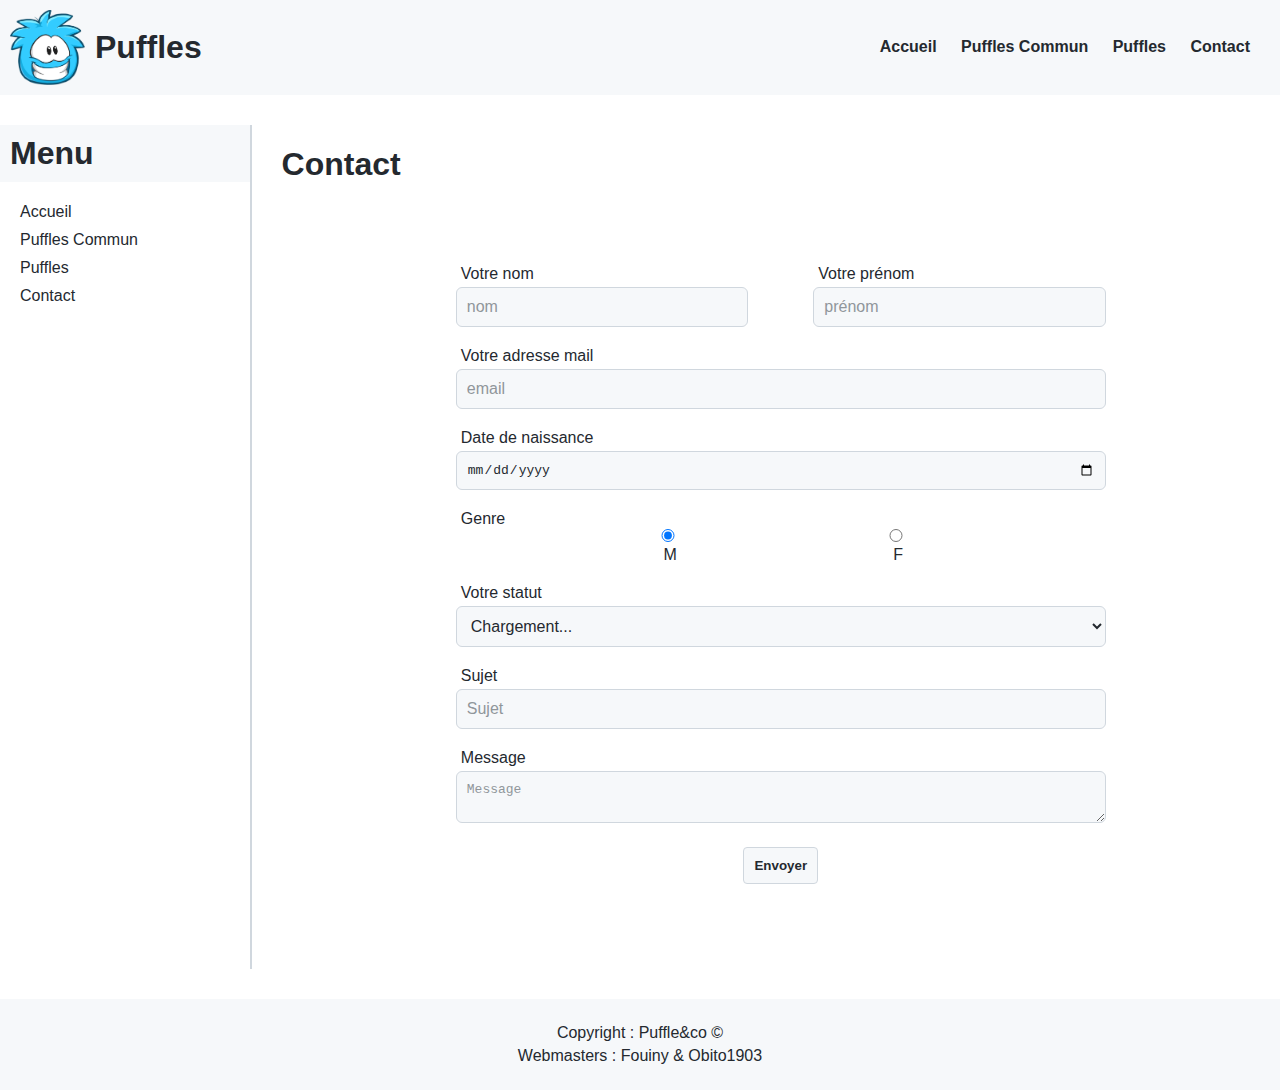
==== html/contact.html @ 1af2e50c "fixed routing" ====
<!DOCTYPE html>
<html lang="en">

    <head>
        <meta charset="UTF-8">
        <meta http-equiv="X-UA-Compatible" content="IE=edge">
        <link rel="stylesheet" href="assets/css/style.css">
        <script src="assets/js/metiers.js"></script>
        <title>Contact</title>
    </head>

    <body>
        <div id="header" class="dark-bg">
            <img class="logo" src="assets/images/logo.png">
            <div class="title">
                <h1 class="title">Puffles</h1>
            </div>
            <nav class="h-menu">
                <ul>
                    <li><a href="index.html">Accueil</a></li>
                    <li> Puffles Commun</li>
                    <li>Puffles </li>
                    <li><a href="contact.html">Contact</a></li>
                </ul>
            </nav>
        </div>

        <div id="vertical-center">
            <div id="menu" class="column-left inline vl">
                <h1 class="box-title">Menu</h1>
                <nav class="v-menu">
                    <ul>
                        <li><a href="index.html">Accueil</a></li>
                        <li> Puffles Commun</li>
                        <li>Puffles </li>
                        <li><a href="contact.html">Contact</a></li>
                    </ul>
                </nav>
            </div>
            <div id="main" class="column-right inline floating-container">
                <h1>Contact</h1>
                <div class="content">
                    <form action="javascript:submit();">
                        <div class="contact-form">
                            <div class="col-half-left">
                                <label>Votre nom</label>
                                <input name="nom" placeholder="nom" type="text">
                            </div>
                            <div class="col-half-right">
                                <label>Votre prénom</label>
                                <input name="prenom" placeholder="prénom" type="text">
                            </div>
                            <div class="col-full">
                                <label>Votre adresse mail</label>
                                <input name="mail" placeholder="email" type="email">
                            </div>
                            <div class="col-full">
                                <label>Date de naissance</label><br>
                                <input placeholder="jj/mm/aaaa" type="date">
                            </div>
                            <div class="col-full">
                                <label>Genre</label><br>
                                <div class="radio">
                                    <div>
                                        <input id="male" type="radio" name="genre" value="M" checked>
                                        <label for="male">M</label>
                                    </div>
                                    <div>
                                        <input id="female" type="radio" name="genre" value="F">
                                        <label for="female">F</label>
                                    </div>
                                </div>
                            </div>
                            <div class="col-full">
                                <label>Votre statut</label><br>
                                <select id="metiers">
                                    <option value disabled selected>Chargement...</option>
                                </select>
                            </div>
                            <div class="col-full">
                                <label>Sujet</label>
                                <input placeholder="Sujet" name="sujet">
                            </div>
                            <div class="col-full">
                                <label>Message</label>
                                <textarea placeholder="Message" name="message"></textarea>
                            </div>
                            <div class="col-full">
                                <button type="submit">Envoyer</button>
                            </div>
                        </div>
                    </form>

                </div>
            </div>
        </div>
        <div id="footer" class="dark-bg">
            <!-- <h3 class="footer">Puffle</h3> -->
            <p class="footer">Copyright : Puffle&co ©</p>
            <p class="footer">Webmasters : Fouiny & Obito1903</p>
        </div>

    </body>

</html>
---- html/assets/css/style.css ----
:root {
    --bg: #0D1117;
    --border-color: #30363d;
    --text-color: #c9d1d9;
    --text-color-hover: #f0f6fc;

    --low-bg: #010409;
    --low-text-color: #444c56;

    --high-bg: #161B22;
    --high-bg-hover: #161B22;
    --high-border-color: #444c56;
    --high-text-color: #f0f6fc;
    --high-text-color-hover: #c9d1d9;

    --higher-bg: #30363d;
    --higher-border-color: #444c56;
    --higher-text-color: #ffffff;
}

@media (prefers-color-scheme: light) {
    :root{
        --bg: #FFFFFF;
        --border-color: #d0d7de;
        --text-color: #24292f;
        --text-color-hover: #2e353d;

        --low-bg: #f6f8fa;
        --low-text-color: #30363d;

        --high-bg: #f6f8fa;
        --high-bg-hover: #f6f8fa;
        --high-border-color: #d0d7de;
        --high-text-color: #24292f;
        --high-text-color-hover: #2e353d;

        --higher-bg: #eeeeee;
        --higher-border-color: #d0d7de;
        --higher-text-color: #171b1f;
    }
}

body {
    margin: 0;
    padding: 0;
    overflow-x: hidden;
    font-family: Arial, Helvetica, sans-serif;
    min-height: 100vh;
    display: flex;
    flex-direction: column;
    align-items: stretch;

    background-color: var(--bg);
    color: var(--text-color);
    border-color: var(--border-color);
}

p {
    margin: 0;
}

a:link, a:visited {
    color: unset;
    text-decoration: unset;
}

#vertical-center {
    display: flex;
    /* padding-left: 5px;
    padding-right: 5px; */
    flex-grow: 2;
    margin-bottom: 30px;
    margin-top: 30px;
}

#header {
    display: flex;
    align-items: center;
    flex-wrap: nowrap;
    background: var(--high-bg);
    color: var(--high-text-color);
}

#header li:hover {
    color: var(--text-darker)
}

#footer {
    background: var(--high-bg);
    color: var(--text-color);
    text-align: center;
    padding: 20px;
}

li:hover {
    color: var(--text-lighter);
}

nav.h-menu {
    flex-grow: 4;
    white-space: nowrap;
    margin-right: 20px;
}

nav.h-menu>ul {
    text-align: center;
}

nav.h-menu>ul>li {
    font-weight: bold;
    margin-left: 10px;
    margin-right: 10px;
    display: inline-block;
}

nav.v-menu>ul {
    list-style-type: none;
    /* margin-left: 20px; */
    padding: 0;
}

nav.v-menu>ul>li {
    padding: 5px;
    padding-left: 20px;
    /* margin-bottom: 10px; */
}

nav.v-menu>ul>li:hover {
    background-color: var(--high-bg-hover);
}

p.footer {
    margin: 5px;
}

.dark-bg {
    background-color: var(--bg-secondary);
    border-color: var(--border-primary);
}

.box-title {
    margin: 0;
    padding: 10px;
    padding-left: 10px;
    color: var(--high-text-color);
    background-color: var(--high-bg);
}

.boxed {
    margin: 4px;
    border-width: 1px;
    border-style: solid;
    border-radius: 6px;
}

.vl {
    border-right: 2px solid var(--border-color);
}

div.content {
    padding-top: 0px;
    padding: 20px;
}

.floating-container {
    margin-left: 30px;
}

.column-left {
    flex: 20%;
}

.column-right {
    flex: 80%;
}

.inline {
    display: inline-block;
}

div .title {
    text-align: left;
    font-size: 69;
    width: 100%;
}

.logo {
    margin: 10px;
    max-width: 75px;
    max-height: 75px;
}

form {
    all: inherit;
}

.contact-form {
    width: 650px;
    max-width: 100%;
    margin: 20px auto 25px auto;
}

.contact-form>div {
    margin-bottom: 20px;
}

.contact-form label {
    margin-left: 5px;
}

.col-half-left {
    float: left;
    width: 45%;
}

.col-half-right {
    float: right;
    width: 45%;
}

.col-full {
    display: inline-block;
    width: 100%;
}

.contact-form input, .contact-form input[type=date], .contact-form select, .contact-form textarea {
    margin-top: 4px;
    padding: 10px;
    font-size: medium;
    color: inherit;
    background-color: var(--low-bg);
    border: 1px solid var(--border-color);
    border-radius: 6px;
    width: 100%;
    box-sizing: border-box;
}

#picker {
    background: #90969b;
}

::placeholder {
    color: #90969b;
}

.contact-form button[type=submit] {
    color: inherit;
    font-weight: bold;
    border: 1px solid var(--high-border-color);
    padding: 10px;
    border-radius: 4px;
    background-color: var(--high-bg);
    display: block;
    margin-left: auto;
    margin-right: auto;
    width: fit-content;
}

.contact-form button[type=submit]:hover {
    color: var(--higher-text-color);
    background-color: var(--higher-bg);
    border-color: var(--high-border-color);
}

.contact-form .radio {
    display: flex;
    justify-content: space-evenly;
    align-content: center;
    align-items: center;
}

.radio>div {
    text-align: center;
}

input[type=radio] {
    margin: 0%;
    padding: 0%;
}

img.shop {
    max-width: 50px;
    max-height: 50px;
    margin: 10px;
}
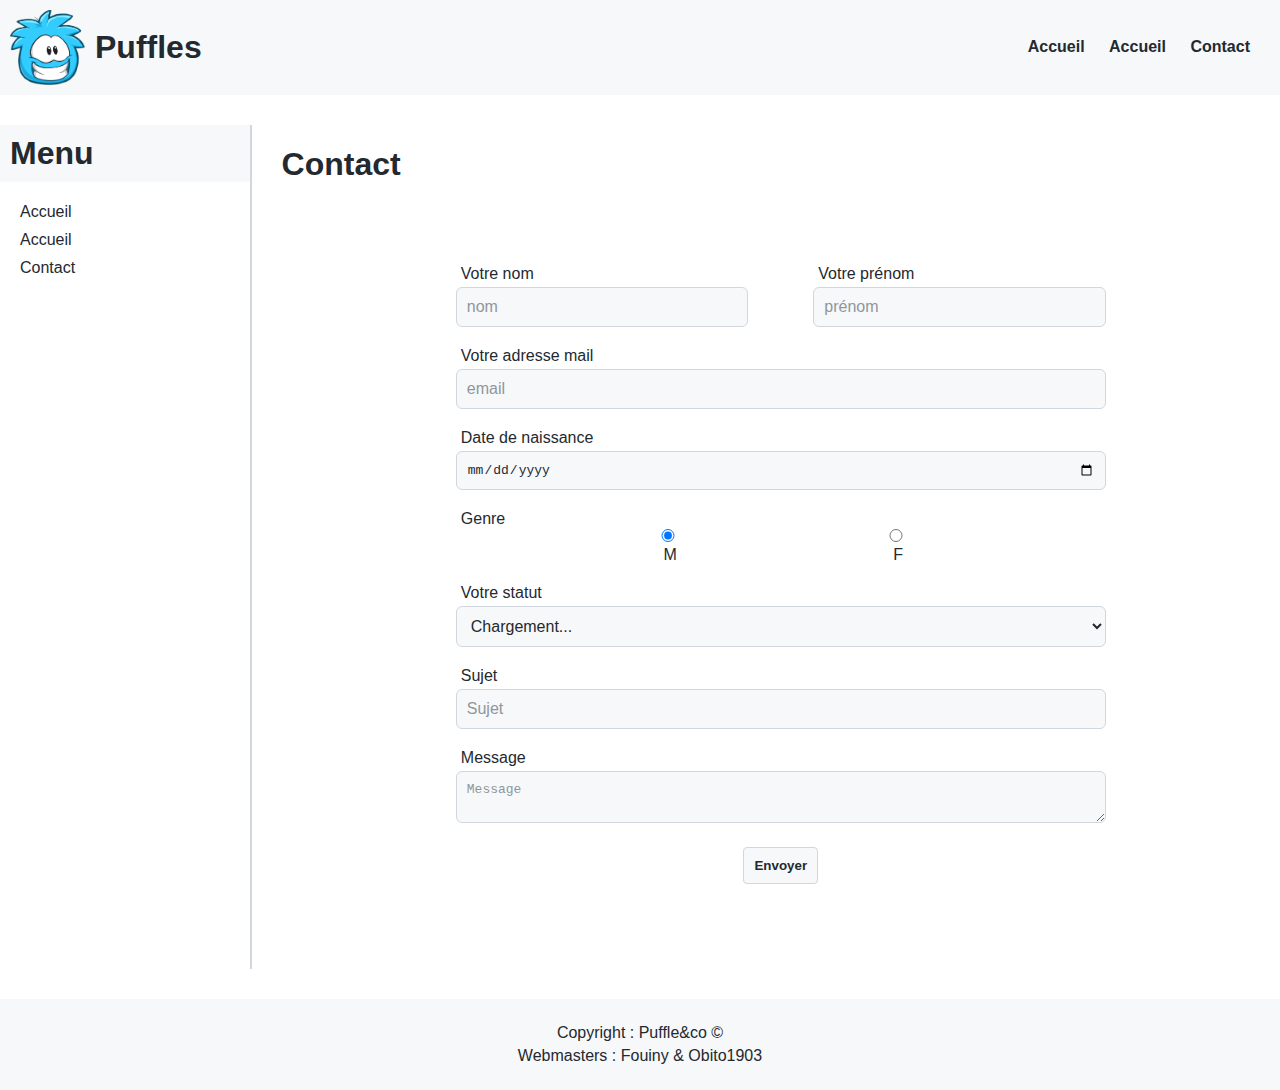
==== commit 1e0c99e8: "updated menu" ====
--- a/html/contact.html
+++ b/html/contact.html
@@ -18,8 +18,7 @@
             <nav class="h-menu">
                 <ul>
                     <li><a href="index.html">Accueil</a></li>
-                    <li> Puffles Commun</li>
-                    <li>Puffles </li>
+                    <li><a href="shop.html">Accueil</a></li>
                     <li><a href="contact.html">Contact</a></li>
                 </ul>
             </nav>
@@ -31,8 +30,7 @@
                 <nav class="v-menu">
                     <ul>
                         <li><a href="index.html">Accueil</a></li>
-                        <li> Puffles Commun</li>
-                        <li>Puffles </li>
+                        <li><a href="shop.html">Accueil</a></li>
                         <li><a href="contact.html">Contact</a></li>
                     </ul>
                 </nav>
--- a/html/assets/css/style.css
+++ b/html/assets/css/style.css
@@ -82,7 +82,7 @@
 }
 
 #header li:hover {
-    color: var(--text-darker)
+    color: var(--text-color-hover)
 }
 
 #footer {
@@ -93,7 +93,7 @@
 }
 
 li:hover {
-    color: var(--text-lighter);
+    color: var(--high-text-color-hover);
 }
 
 nav.h-menu {
@@ -115,27 +115,31 @@
 
 nav.v-menu>ul {
     list-style-type: none;
-    /* margin-left: 20px; */
     padding: 0;
 }
 
 nav.v-menu>ul>li {
     padding: 5px;
     padding-left: 20px;
-    /* margin-bottom: 10px; */
+    display: block;
 }
 
 nav.v-menu>ul>li:hover {
     background-color: var(--high-bg-hover);
 }
 
+nav.v-menu>ul>li>a {
+    display: block;
+    width: 100%;
+}
+
 p.footer {
     margin: 5px;
 }
 
 .dark-bg {
-    background-color: var(--bg-secondary);
-    border-color: var(--border-primary);
+    background-color: var(--high-bg);
+    border-color: var(--high-border-color);
 }
 
 .box-title {
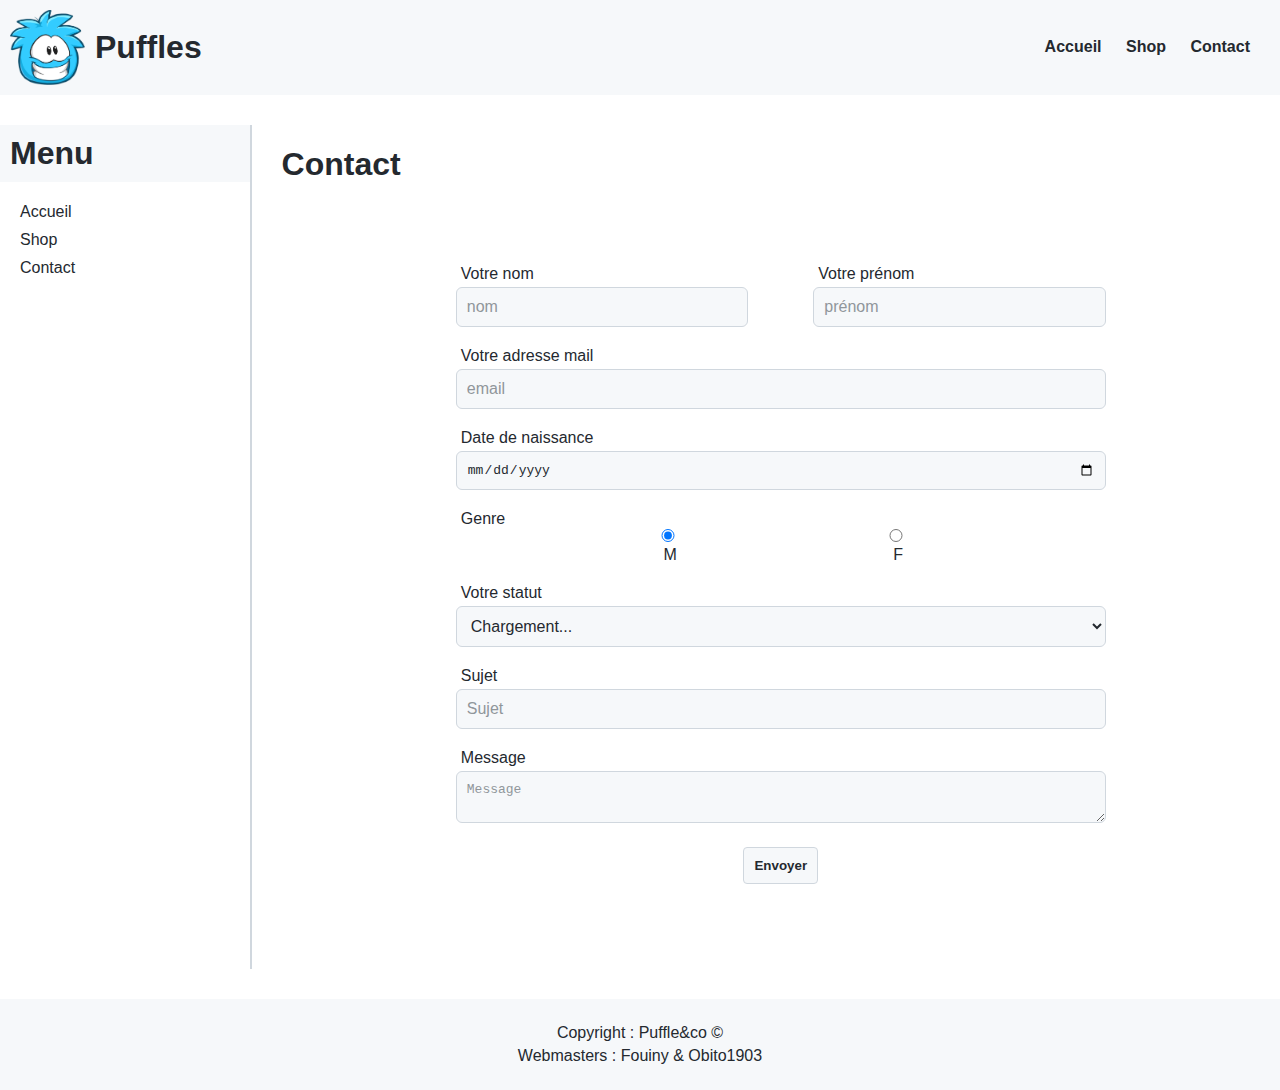
==== commit 7e4bf6ab: "updated menu again" ====
--- a/html/contact.html
+++ b/html/contact.html
@@ -18,7 +18,7 @@
             <nav class="h-menu">
                 <ul>
                     <li><a href="index.html">Accueil</a></li>
-                    <li><a href="shop.html">Accueil</a></li>
+                    <li><a href="shop.html">Shop</a></li>
                     <li><a href="contact.html">Contact</a></li>
                 </ul>
             </nav>
@@ -30,7 +30,7 @@
                 <nav class="v-menu">
                     <ul>
                         <li><a href="index.html">Accueil</a></li>
-                        <li><a href="shop.html">Accueil</a></li>
+                        <li><a href="shop.html">Shop</a></li>
                         <li><a href="contact.html">Contact</a></li>
                     </ul>
                 </nav>
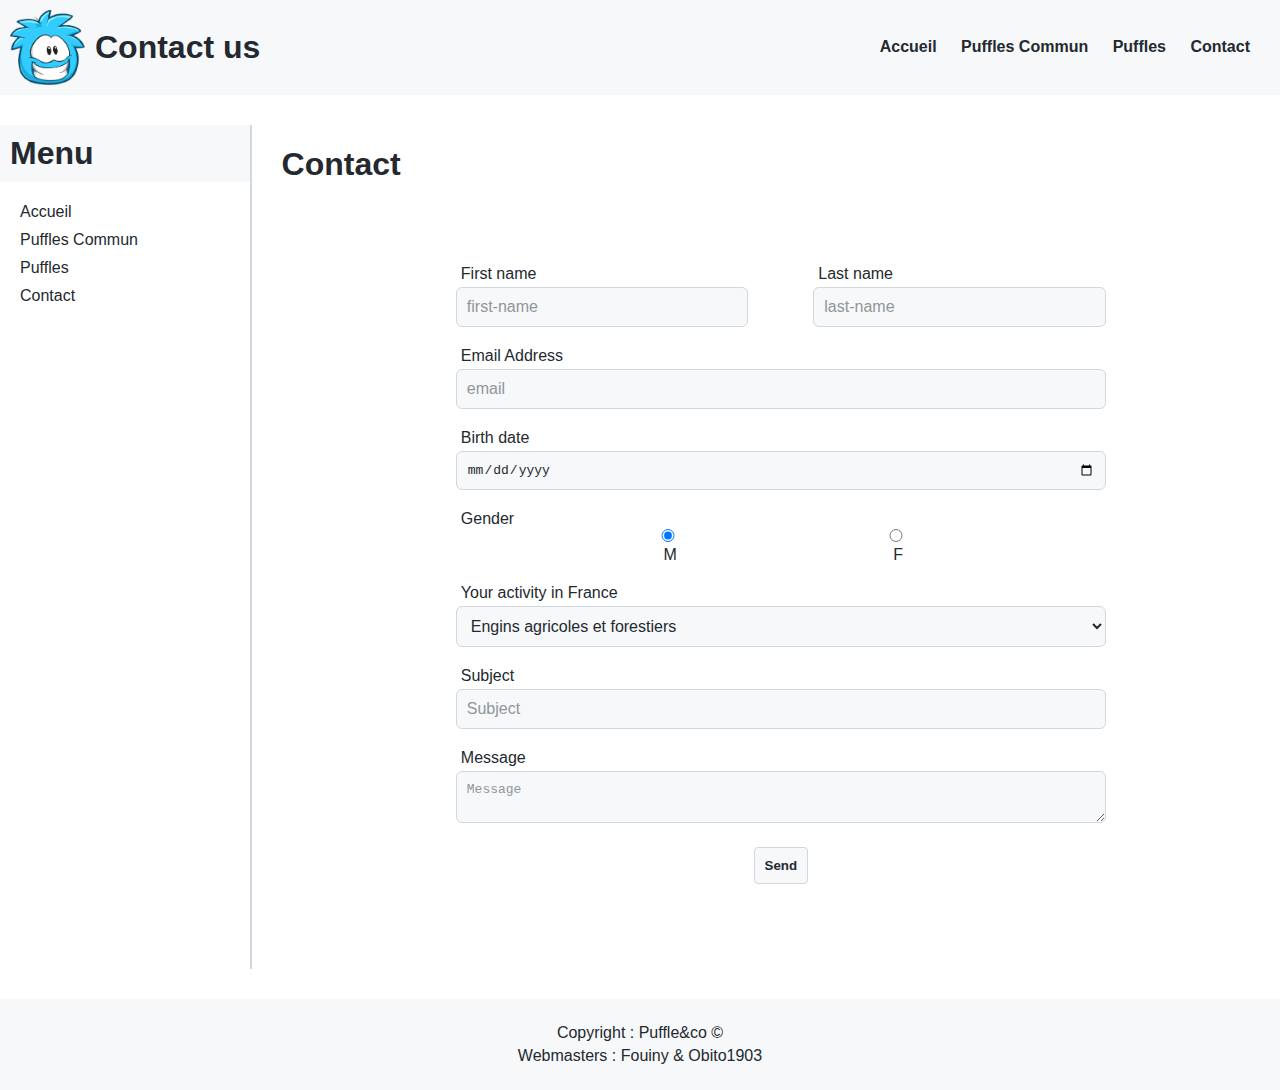
==== commit 9b2115c7: "update to jobs" ====
--- a/html/contact.html
+++ b/html/contact.html
@@ -13,12 +13,13 @@
         <div id="header" class="dark-bg">
             <img class="logo" src="assets/images/logo.png">
             <div class="title">
-                <h1 class="title">Puffles</h1>
+                <h1 class="title">Contact us</h1>
             </div>
             <nav class="h-menu">
                 <ul>
                     <li><a href="index.html">Accueil</a></li>
-                    <li><a href="shop.html">Shop</a></li>
+                    <li> Puffles Commun</li>
+                    <li>Puffles </li>
                     <li><a href="contact.html">Contact</a></li>
                 </ul>
             </nav>
@@ -30,7 +31,8 @@
                 <nav class="v-menu">
                     <ul>
                         <li><a href="index.html">Accueil</a></li>
-                        <li><a href="shop.html">Shop</a></li>
+                        <li> Puffles Commun</li>
+                        <li>Puffles </li>
                         <li><a href="contact.html">Contact</a></li>
                     </ul>
                 </nav>
@@ -41,50 +43,50 @@
                     <form action="javascript:submit();">
                         <div class="contact-form">
                             <div class="col-half-left">
-                                <label>Votre nom</label>
-                                <input name="nom" placeholder="nom" type="text">
+                                <label>First name</label>
+                                <input name="first-name" placeholder="first-name" type="text">
                             </div>
                             <div class="col-half-right">
-                                <label>Votre prénom</label>
-                                <input name="prenom" placeholder="prénom" type="text">
+                                <label>Last name</label>
+                                <input name="last-name" placeholder="last-name" type="text">
                             </div>
                             <div class="col-full">
-                                <label>Votre adresse mail</label>
+                                <label>Email Address</label>
                                 <input name="mail" placeholder="email" type="email">
                             </div>
                             <div class="col-full">
-                                <label>Date de naissance</label><br>
-                                <input placeholder="jj/mm/aaaa" type="date">
+                                <label>Birth date</label><br>
+                                <input name="date" placeholder="dd/mm/yyyy" type="date">
                             </div>
                             <div class="col-full">
-                                <label>Genre</label><br>
+                                <label>Gender</label><br>
                                 <div class="radio">
                                     <div>
-                                        <input id="male" type="radio" name="genre" value="M" checked>
+                                        <input id="male" type="radio" name="gender" value="Male" checked>
                                         <label for="male">M</label>
                                     </div>
                                     <div>
-                                        <input id="female" type="radio" name="genre" value="F">
+                                        <input id="female" type="radio" name="gender" value="Female">
                                         <label for="female">F</label>
                                     </div>
                                 </div>
                             </div>
                             <div class="col-full">
-                                <label>Votre statut</label><br>
-                                <select id="metiers">
-                                    <option value disabled selected>Chargement...</option>
+                                <label>Your activity in France</label><br>
+                                <select id="jobs">
+                                    <option value disabled selected>Loading...</option>
                                 </select>
                             </div>
                             <div class="col-full">
-                                <label>Sujet</label>
-                                <input placeholder="Sujet" name="sujet">
+                                <label>Subject</label>
+                                <input placeholder="Subject" name="subject">
                             </div>
                             <div class="col-full">
                                 <label>Message</label>
                                 <textarea placeholder="Message" name="message"></textarea>
                             </div>
                             <div class="col-full">
-                                <button type="submit">Envoyer</button>
+                                <button type="submit">Send</button>
                             </div>
                         </div>
                     </form>
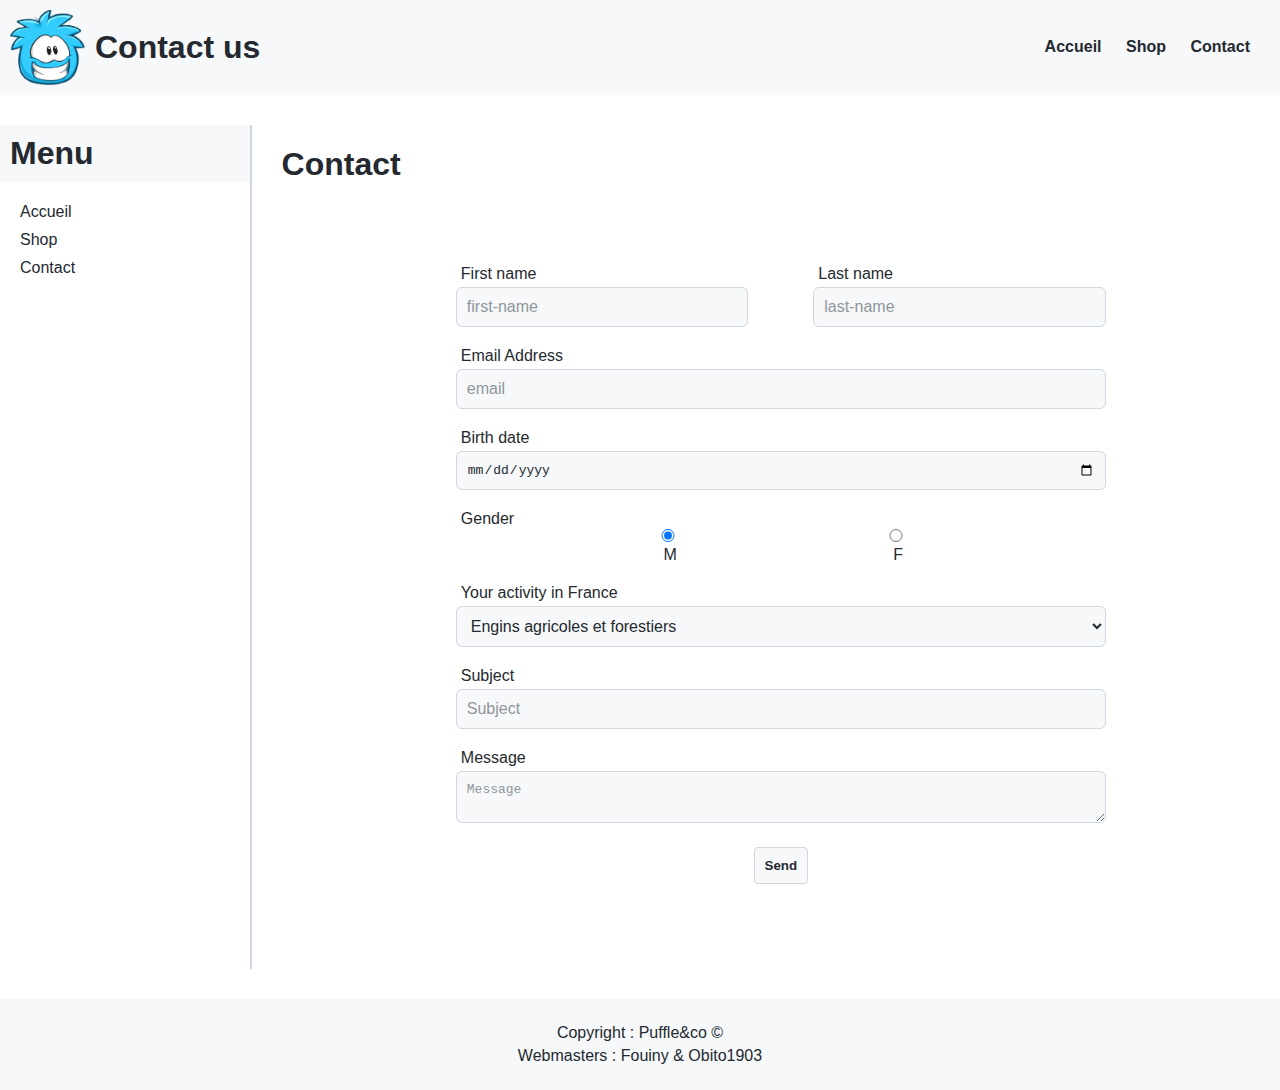
==== commit 92d760b9: "Merge branch 'main' of https://github.com/dev-web-cy-pobito/TP1-Devweb" ====
--- a/html/contact.html
+++ b/html/contact.html
@@ -18,8 +18,7 @@
             <nav class="h-menu">
                 <ul>
                     <li><a href="index.html">Accueil</a></li>
-                    <li> Puffles Commun</li>
-                    <li>Puffles </li>
+                    <li><a href="shop.html">Shop</a></li>
                     <li><a href="contact.html">Contact</a></li>
                 </ul>
             </nav>
@@ -31,8 +30,7 @@
                 <nav class="v-menu">
                     <ul>
                         <li><a href="index.html">Accueil</a></li>
-                        <li> Puffles Commun</li>
-                        <li>Puffles </li>
+                        <li><a href="shop.html">Shop</a></li>
                         <li><a href="contact.html">Contact</a></li>
                     </ul>
                 </nav>
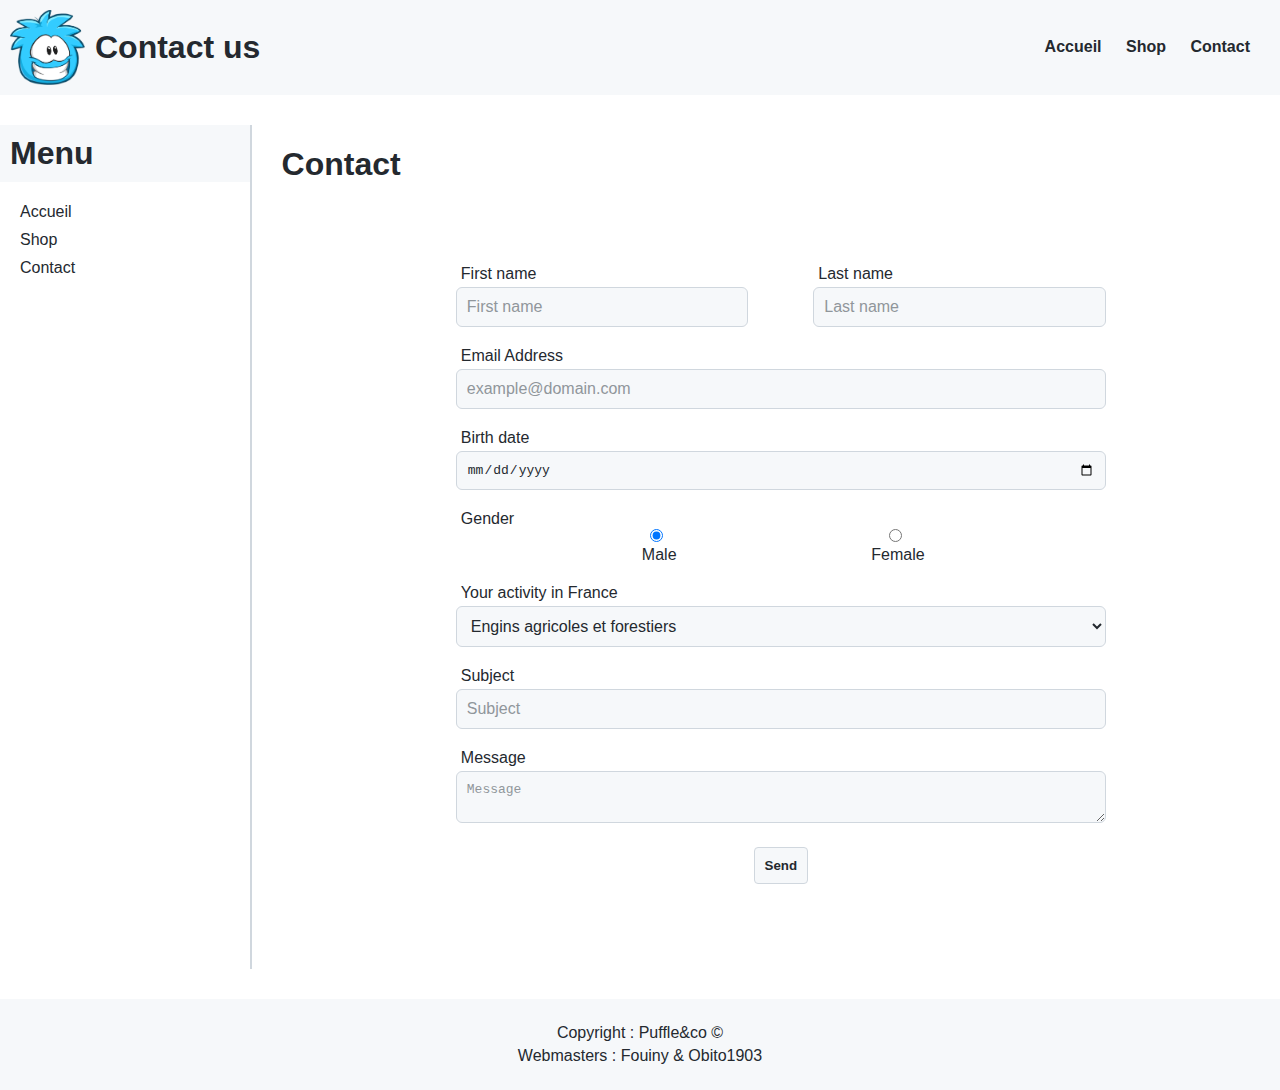
==== commit 040bfcb9: "fixed placeholders" ====
--- a/html/contact.html
+++ b/html/contact.html
@@ -42,15 +42,15 @@
                         <div class="contact-form">
                             <div class="col-half-left">
                                 <label>First name</label>
-                                <input name="first-name" placeholder="first-name" type="text">
+                                <input name="first-name" placeholder="First name" type="text">
                             </div>
                             <div class="col-half-right">
                                 <label>Last name</label>
-                                <input name="last-name" placeholder="last-name" type="text">
+                                <input name="last-name" placeholder="Last name" type="text">
                             </div>
                             <div class="col-full">
                                 <label>Email Address</label>
-                                <input name="mail" placeholder="email" type="email">
+                                <input name="mail" placeholder="example@domain.com" type="email">
                             </div>
                             <div class="col-full">
                                 <label>Birth date</label><br>
@@ -60,12 +60,12 @@
                                 <label>Gender</label><br>
                                 <div class="radio">
                                     <div>
-                                        <input id="male" type="radio" name="gender" value="Male" checked>
-                                        <label for="male">M</label>
+                                        <input id="male" type="radio" name="gender" value="m" checked>
+                                        <label for="male">Male</label>
                                     </div>
                                     <div>
-                                        <input id="female" type="radio" name="gender" value="Female">
-                                        <label for="female">F</label>
+                                        <input id="female" type="radio" name="gender" value="f">
+                                        <label for="female">Female</label>
                                     </div>
                                 </div>
                             </div>
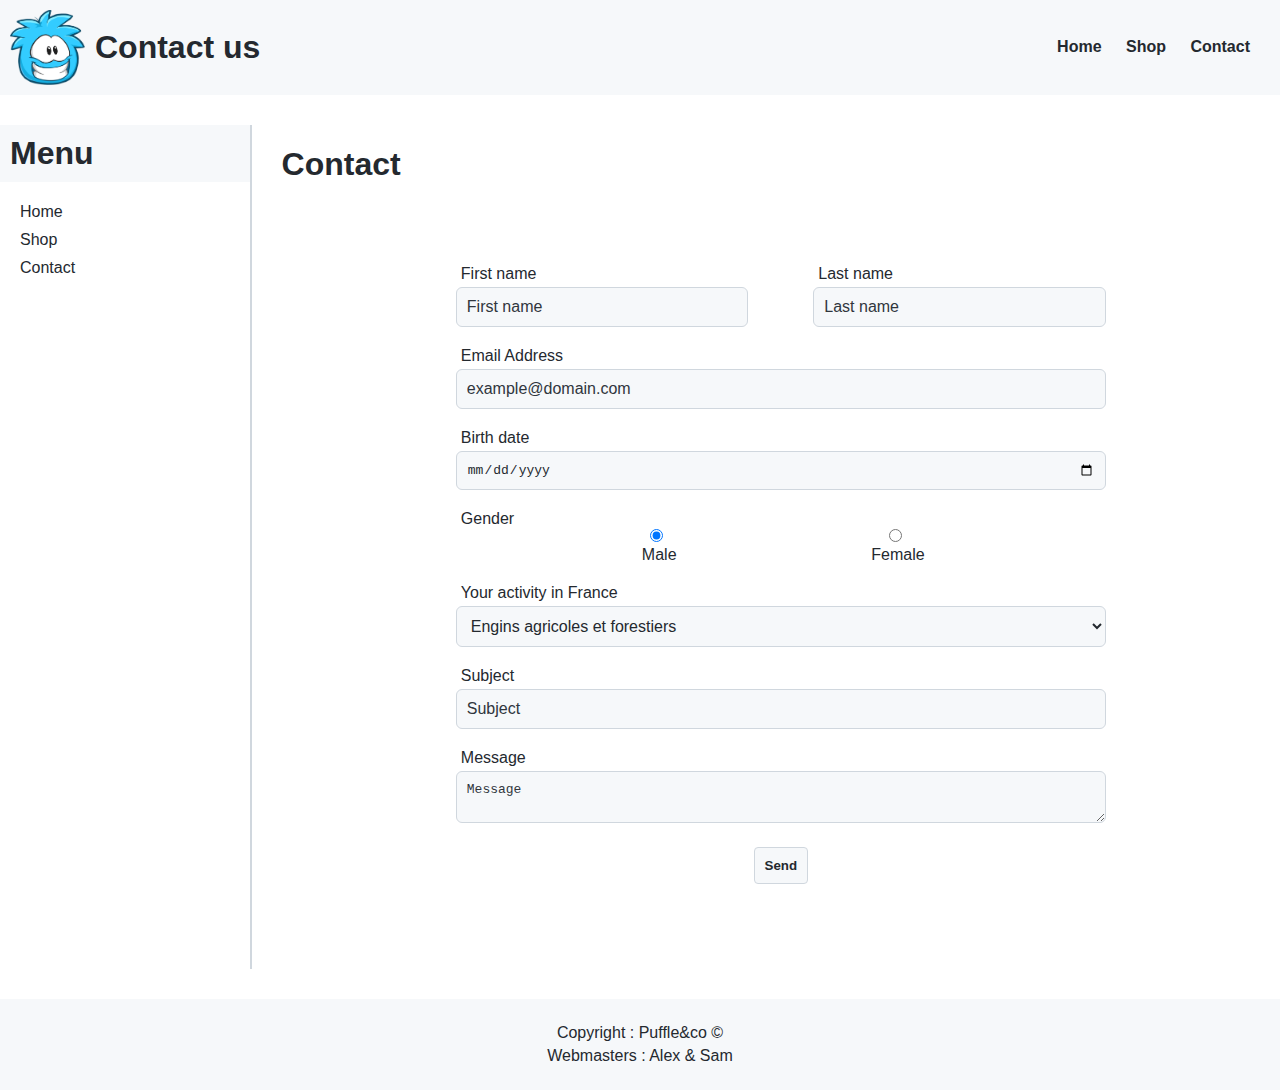
==== commit 8ebbaaee: "text" ====
--- a/html/contact.html
+++ b/html/contact.html
@@ -17,7 +17,7 @@
             </div>
             <nav class="h-menu">
                 <ul>
-                    <li><a href="index.html">Accueil</a></li>
+                    <li><a href="index.html">Home</a></li>
                     <li><a href="shop.html">Shop</a></li>
                     <li><a href="contact.html">Contact</a></li>
                 </ul>
@@ -29,7 +29,7 @@
                 <h1 class="box-title">Menu</h1>
                 <nav class="v-menu">
                     <ul>
-                        <li><a href="index.html">Accueil</a></li>
+                        <li><a href="index.html">Home</a></li>
                         <li><a href="shop.html">Shop</a></li>
                         <li><a href="contact.html">Contact</a></li>
                     </ul>
@@ -93,9 +93,8 @@
             </div>
         </div>
         <div id="footer" class="dark-bg">
-            <!-- <h3 class="footer">Puffle</h3> -->
             <p class="footer">Copyright : Puffle&co ©</p>
-            <p class="footer">Webmasters : Fouiny & Obito1903</p>
+            <p class="footer">Webmasters : Alex & Sam</p>
         </div>
 
     </body>
--- a/html/assets/css/style.css
+++ b/html/assets/css/style.css
@@ -5,7 +5,7 @@
     --text-color-hover: #f0f6fc;
 
     --low-bg: #010409;
-    --low-text-color: #444c56;
+    --low-text-color: #30363d;
 
     --high-bg: #161B22;
     --high-bg-hover: #161B22;
@@ -227,7 +227,7 @@
     width: 100%;
 }
 
-.contact-form input, .contact-form input[type=date], .contact-form select, .contact-form textarea {
+input, input[type=date], select, textarea{
     margin-top: 4px;
     padding: 10px;
     font-size: medium;
@@ -239,15 +239,15 @@
     box-sizing: border-box;
 }
 
-#picker {
-    background: #90969b;
+input[type=checkbox] {
+    width: unset;
 }
 
 ::placeholder {
-    color: #90969b;
-}
-
-.contact-form button[type=submit] {
+    color: var(--low-text-color);
+}
+
+button {
     color: inherit;
     font-weight: bold;
     border: 1px solid var(--high-border-color);
@@ -260,7 +260,7 @@
     width: fit-content;
 }
 
-.contact-form button[type=submit]:hover {
+button:hover {
     color: var(--higher-text-color);
     background-color: var(--higher-bg);
     border-color: var(--high-border-color);
@@ -287,3 +287,58 @@
     max-height: 50px;
     margin: 10px;
 }
+
+#categories {
+    margin: 10px;
+    display: flex;
+    align-content: center;
+    justify-content: space-evenly;
+    flex-wrap: wrap;
+}
+
+#categories>div {
+    display: inline;
+}
+
+#shop tr>td {
+    padding: 10px;
+    text-align: justify;
+}
+
+#shop>tbody:nth-child(even) {
+    background-color: var(--high-bg);
+}
+
+.puff-cat>span:first-child {
+    margin-top: 0px;
+}
+
+.puff-cat>span {
+    text-align: center;
+    display: block;
+    margin-bottom: 6px;
+    padding: 4px;
+    border-radius: 6px;
+    border: 1px solid var(--border-color);
+    background-color: var(--high-bg);
+}
+
+.puff-cat>span:last-child {
+    display: block;
+    width: fit-content;
+    margin-bottom: 0px;
+}
+
+.puff-price{
+    
+}
+
+.puff-price>span {
+    font-weight: bold;
+    display: block;
+    text-align: center;
+    margin-right: 10px;
+    margin-left: 10px;
+    display: block;
+    width: fit-content;
+}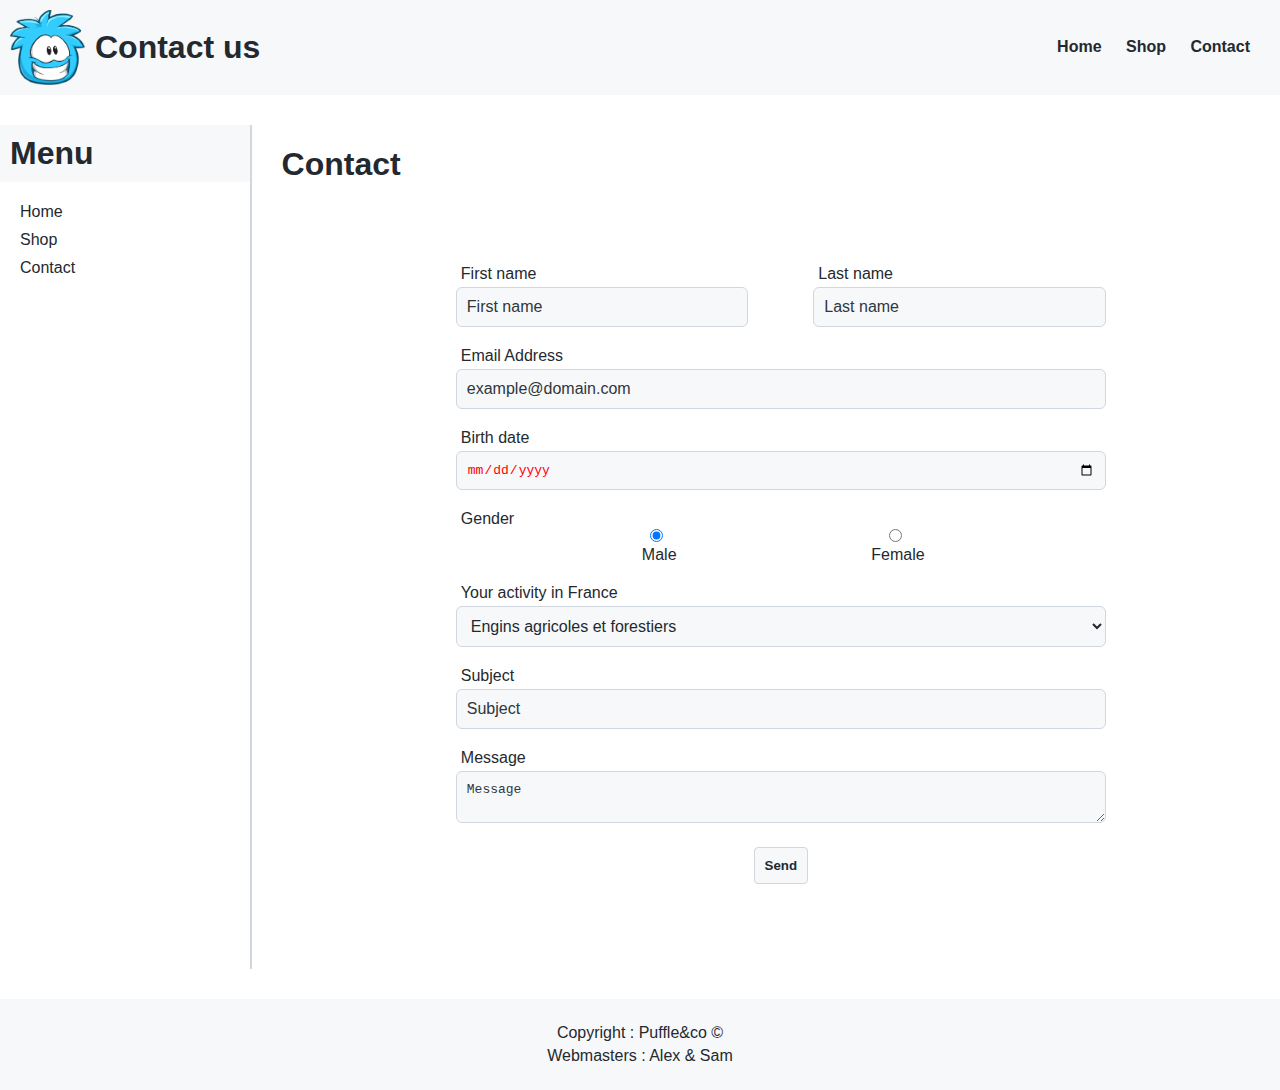
==== commit 41a1d1a7: "assez travaillé pour cette semaine" ====
--- a/html/contact.html
+++ b/html/contact.html
@@ -42,19 +42,19 @@
                         <div class="contact-form">
                             <div class="col-half-left">
                                 <label>First name</label>
-                                <input name="first-name" placeholder="First name" type="text">
+                                <input name="first-name" placeholder="First name" type="text" required>
                             </div>
                             <div class="col-half-right">
                                 <label>Last name</label>
-                                <input name="last-name" placeholder="Last name" type="text">
+                                <input name="last-name" placeholder="Last name" type="text" required>
                             </div>
                             <div class="col-full">
                                 <label>Email Address</label>
-                                <input name="mail" placeholder="example@domain.com" type="email">
+                                <input name="mail" placeholder="example@domain.com" type="email" required>
                             </div>
                             <div class="col-full">
                                 <label>Birth date</label><br>
-                                <input name="date" placeholder="dd/mm/yyyy" type="date">
+                                <input name="date" placeholder="dd/mm/yyyy" type="date" required>
                             </div>
                             <div class="col-full">
                                 <label>Gender</label><br>
@@ -71,17 +71,17 @@
                             </div>
                             <div class="col-full">
                                 <label>Your activity in France</label><br>
-                                <select id="jobs">
+                                <select id="jobs" required>
                                     <option value disabled selected>Loading...</option>
                                 </select>
                             </div>
                             <div class="col-full">
                                 <label>Subject</label>
-                                <input placeholder="Subject" name="subject">
+                                <input placeholder="Subject" name="subject" required>
                             </div>
                             <div class="col-full">
                                 <label>Message</label>
-                                <textarea placeholder="Message" name="message"></textarea>
+                                <textarea placeholder="Message" name="message" required></textarea>
                             </div>
                             <div class="col-full">
                                 <button type="submit">Send</button>
--- a/html/assets/css/style.css
+++ b/html/assets/css/style.css
@@ -341,4 +341,8 @@
     margin-left: 10px;
     display: block;
     width: fit-content;
+}
+
+input:invalid {
+    color: red;
 }